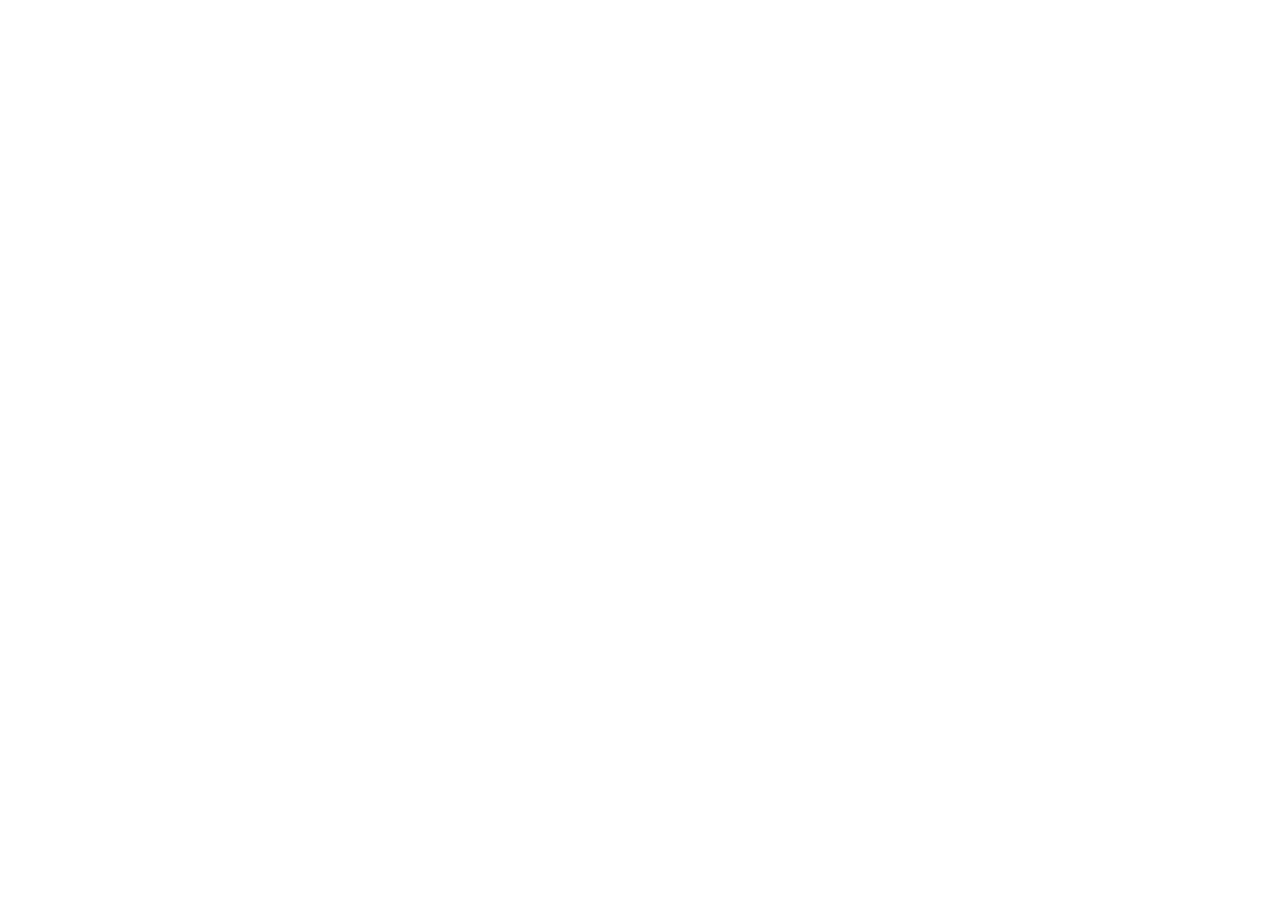
==== index.html @ febb48e0 "se crea estructura base, se agrega paginas y carpeta de estilos css" ====
<!DOCTYPE html>
<html lang="es_AR">
<head>
  <meta name="author" content="Diego A. Zelarayán" />
  <meta name="description" content="" />
  <meta name="keywords" content="" />
  <meta charset="UTF-8">
  <meta name="viewport" content="width=device-width, initial-scale=1.0">
  <title>Pagina Principal</title>
  <link rel="shortcut icon" href="favicon.ico" type="image/x-icon">
  <link href="https://cdn.jsdelivr.net/npm/bootstrap@5.3.3/dist/css/bootstrap.min.css" rel="stylesheet" integrity="sha384-QWTKZyjpPEjISv5WaRU9OFeRpok6YctnYmDr5pNlyT2bRjXh0JMhjY6hW+ALEwIH" crossorigin="anonymous">
<link rel="stylesheet" href="./css/estilos.css">
</head>
<body>
  <header>



  </header>


  <main>




  </main>


  
  
  
  <footer>





  </footer>
  





<script src="https://cdn.jsdelivr.net/npm/bootstrap@5.3.3/dist/js/bootstrap.bundle.min.js" integrity="sha384-YvpcrYf0tY3lHB60NNkmXc5s9fDVZLESaAA55NDzOxhy9GkcIdslK1eN7N6jIeHz" crossorigin="anonymous"></script>
</body>
</html>
---- css/estilos.css ----
*{ margin: 0; padding: 0; border box-sizing: border: ;}
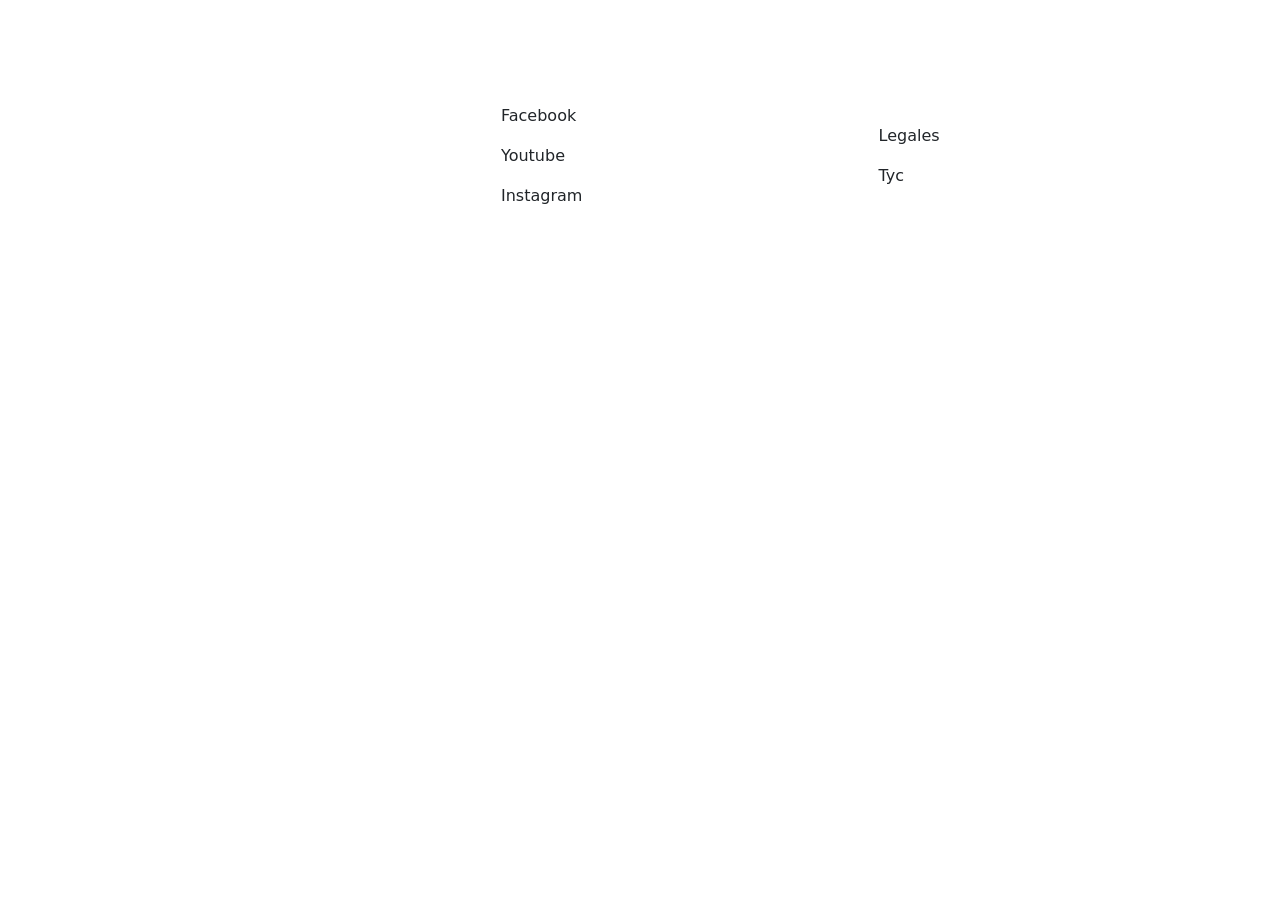
==== commit 1bd075cd: "se agrega footer" ====
--- a/index.html
+++ b/index.html
@@ -31,13 +31,27 @@
   
   
   <footer>
-
-
-
-
-
-  </footer>
-  
+      <div class="container-fluid p-5 mt-5 bg-propio">
+        <div class="row justify-content-evenly align-items-center">
+          <div class="propio col-12 col-lg-3">
+            <img src="./img/logo.png" alt="" />
+          </div>
+          <div class="col-12 col-lg-3">
+            <ul class="navbar-nav">
+              <li><a class="nav-link" href="">Facebook</a></li>
+              <li><a class="nav-link" href="">Youtube</a></li>
+              <li><a class="nav-link" href="">Instagram</a></li>
+            </ul>
+          </div>
+          <div class="col-12 col-lg-3">
+            <ul class="navbar-nav">
+              <li><a class="nav-link" href="">Legales</a></li>
+              <li><a class="nav-link" href="">Tyc</a></li>
+            </ul>
+          </div>
+        </div>
+      </div>
+    </footer>
 
 
 
--- a/css/estilos.css
+++ b/css/estilos.css
@@ -1 +1 @@
-*{ margin: 0; padding: 0; border box-sizing: border: ;}
+*{ margin: 0; padding: 0; border box-sizing: border;}
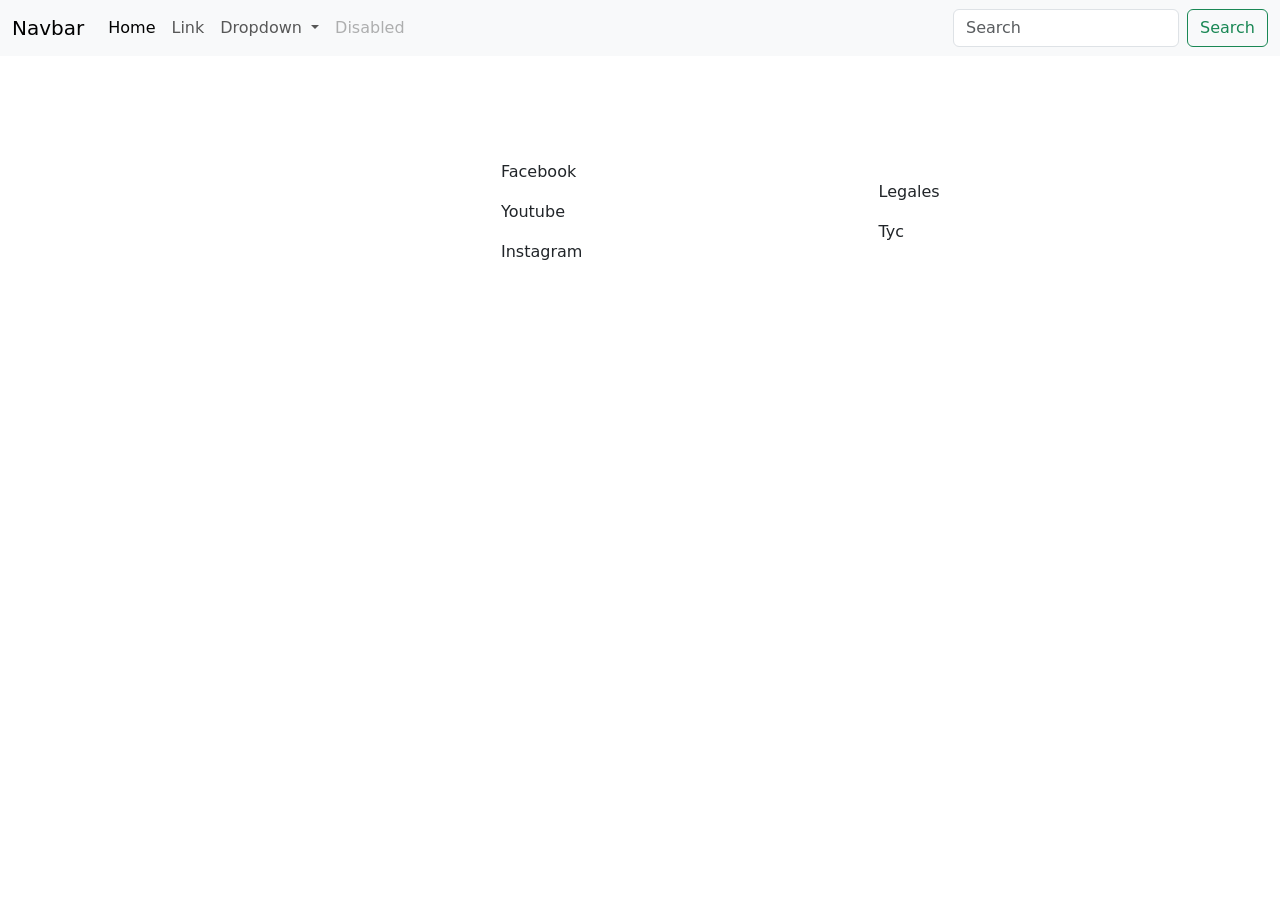
==== commit 14dd0204: "se agrega navbar" ====
--- a/index.html
+++ b/index.html
@@ -13,6 +13,46 @@
 </head>
 <body>
   <header>
+<nav class="navbar navbar-expand-lg bg-body-tertiary">
+  <div class="container-fluid">
+    <a class="navbar-brand" href="#">Navbar</a>
+    <button class="navbar-toggler" type="button" data-bs-toggle="collapse" data-bs-target="#navbarSupportedContent" aria-controls="navbarSupportedContent" aria-expanded="false" aria-label="Toggle navigation">
+      <span class="navbar-toggler-icon"></span>
+    </button>
+    <div class="collapse navbar-collapse" id="navbarSupportedContent">
+      <ul class="navbar-nav me-auto mb-2 mb-lg-0">
+        <li class="nav-item">
+          <a class="nav-link active" aria-current="page" href="#">Home</a>
+        </li>
+        <li class="nav-item">
+          <a class="nav-link" href="#">Link</a>
+        </li>
+        <li class="nav-item dropdown">
+          <a class="nav-link dropdown-toggle" href="#" role="button" data-bs-toggle="dropdown" aria-expanded="false">
+            Dropdown
+          </a>
+          <ul class="dropdown-menu">
+            <li><a class="dropdown-item" href="#">Action</a></li>
+            <li><a class="dropdown-item" href="#">Another action</a></li>
+            <li><hr class="dropdown-divider"></li>
+            <li><a class="dropdown-item" href="#">Something else here</a></li>
+          </ul>
+        </li>
+        <li class="nav-item">
+          <a class="nav-link disabled" aria-disabled="true">Disabled</a>
+        </li>
+      </ul>
+      <form class="d-flex" role="search">
+        <input class="form-control me-2" type="search" placeholder="Search" aria-label="Search">
+        <button class="btn btn-outline-success" type="submit">Search</button>
+      </form>
+    </div>
+  </div>
+</nav>
+
+
+
+
 
 
 
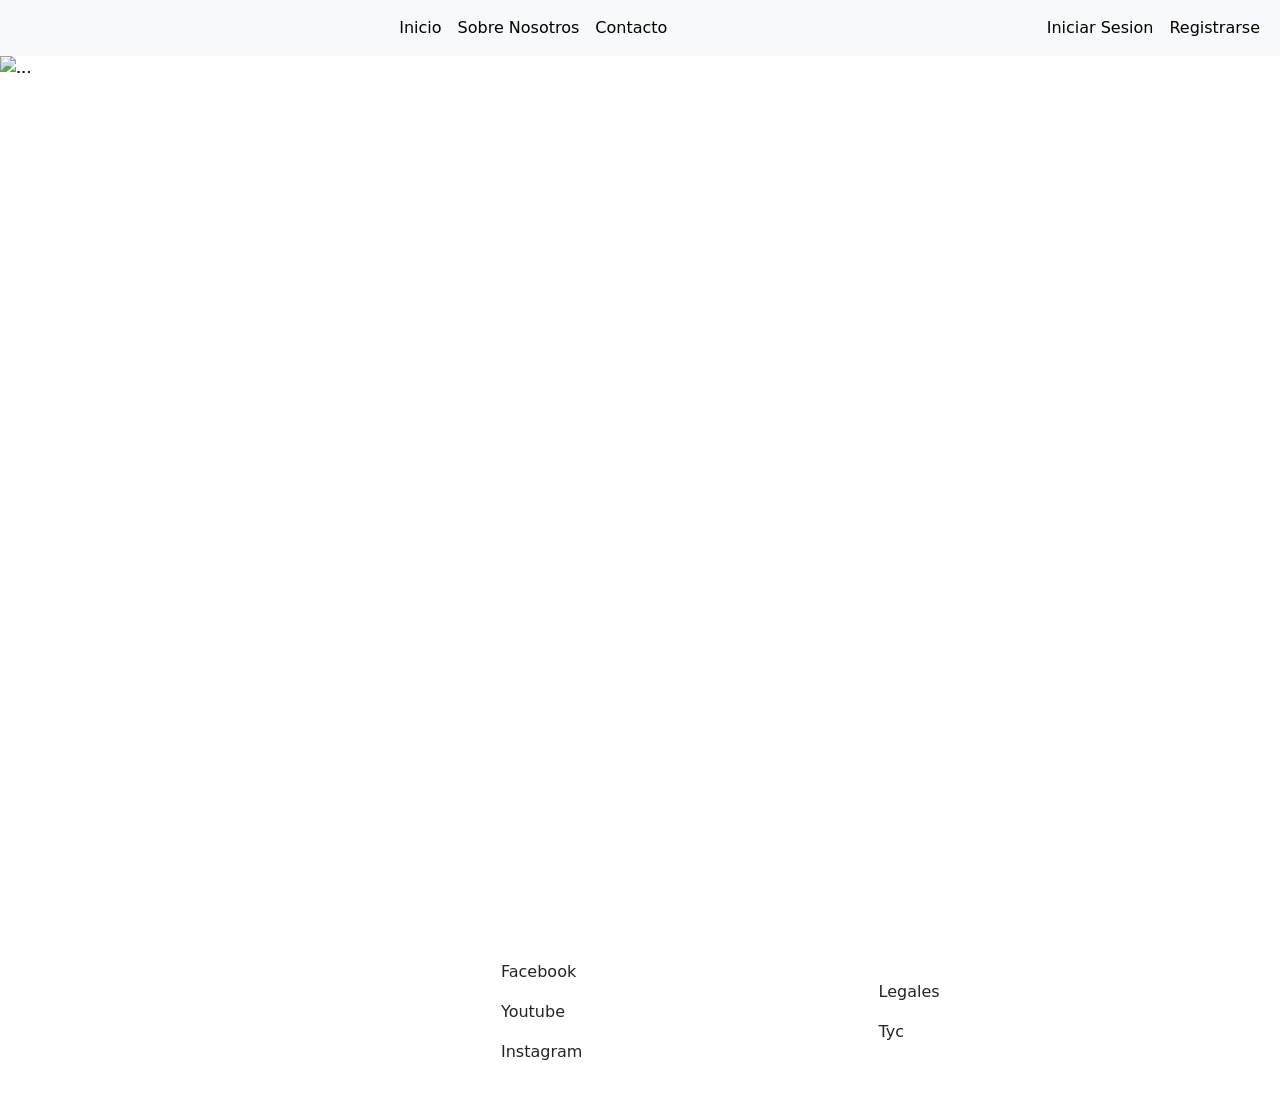
==== commit 19f30a9a: "se agrega carousel" ====
--- a/index.html
+++ b/index.html
@@ -15,40 +15,87 @@
   <header>
 <nav class="navbar navbar-expand-lg bg-body-tertiary">
   <div class="container-fluid">
-    <a class="navbar-brand" href="#">Navbar</a>
-    <button class="navbar-toggler" type="button" data-bs-toggle="collapse" data-bs-target="#navbarSupportedContent" aria-controls="navbarSupportedContent" aria-expanded="false" aria-label="Toggle navigation">
-      <span class="navbar-toggler-icon"></span>
-    </button>
-    <div class="collapse navbar-collapse" id="navbarSupportedContent">
-      <ul class="navbar-nav me-auto mb-2 mb-lg-0">
-        <li class="nav-item">
-          <a class="nav-link active" aria-current="page" href="#">Home</a>
-        </li>
-        <li class="nav-item">
-          <a class="nav-link" href="#">Link</a>
-        </li>
-        <li class="nav-item dropdown">
-          <a class="nav-link dropdown-toggle" href="#" role="button" data-bs-toggle="dropdown" aria-expanded="false">
-            Dropdown
-          </a>
-          <ul class="dropdown-menu">
-            <li><a class="dropdown-item" href="#">Action</a></li>
-            <li><a class="dropdown-item" href="#">Another action</a></li>
-            <li><hr class="dropdown-divider"></li>
-            <li><a class="dropdown-item" href="#">Something else here</a></li>
-          </ul>
-        </li>
-        <li class="nav-item">
-          <a class="nav-link disabled" aria-disabled="true">Disabled</a>
-        </li>
-      </ul>
-      <form class="d-flex" role="search">
-        <input class="form-control me-2" type="search" placeholder="Search" aria-label="Search">
-        <button class="btn btn-outline-success" type="submit">Search</button>
-      </form>
+    <a class="navbar-brand" href=""> <img src="https://www.pikpng.com/pngl/b/513-5138923_sports-car-logo-auto-racing-imagenes-de-carros.png" alt=""></a>
+    <button
+            class="navbar-toggler"
+            type="button"
+            data-bs-toggle="collapse"
+            data-bs-target="#navbarSupportedContent"
+            aria-controls="navbarSupportedContent"
+            aria-expanded="false"
+            aria-label="Toggle navigation"
+          >
+            <span class="navbar-toggler-icon"></span>
+          </button>
+          <div class="collapse navbar-collapse" id="navbarSupportedContent">
+            <ul class="navbar-nav ms-auto mb-2 mb-lg-0">
+              <li class="nav-item">
+                <a class="nav-link active" aria-current="page" href="./index.html"
+                  >Inicio</a
+                >
+              </li>
+              <li class="nav-item">
+                <a class="nav-link active" aria-current="page" href="./paginas/sobre-nosotros.html"
+                  >Sobre Nosotros</a
+                >
+              </li>
+              <li class="nav-item">
+                <a class="nav-link active" aria-current="page" href="./paginas/contacto.html"
+                  >Contacto</a
+                >
+              </li>
+            </ul>
+
+            <ul class="navbar-nav ms-auto mb-2 mb-lg-0">
+              <li class="nav-item">
+                <a class="nav-link active" aria-current="page" href="#"
+                  >Iniciar Sesion</a
+                >
+              </li>
+              <li class="nav-item">
+                <a class="nav-link active" aria-current="page" href="#"
+                  >Registrarse</a
+                >
+              </li>
+            </ul>
+          </div>
+        </div>
+      </nav>
+<div id="carouselExampleIndicators" class="carousel slide">
+  <div class="carousel-indicators">
+    <button type="button" data-bs-target="#carouselExampleIndicators" data-bs-slide-to="0" class="active" aria-current="true" aria-label="Slide 1"></button>
+    <button type="button" data-bs-target="#carouselExampleIndicators" data-bs-slide-to="1" aria-label="Slide 2"></button>
+    <button type="button" data-bs-target="#carouselExampleIndicators" data-bs-slide-to="2" aria-label="Slide 3"></button>
+    <button type="button" data-bs-target="#carouselExampleIndicators" data-bs-slide-to="3" aria-label="Slide 4"></button>
+    <button type="button" data-bs-target="#carouselExampleIndicators" data-bs-slide-to="4" aria-label="Slide 5"></button>
+
+  </div>
+  <div class="carousel-inner">
+    <div class="carousel-item active">
+      <img src="https://cdn.buttercms.com/RxWXHGZeQqydDoicFmzk" class="d-block w-100" alt="...">
+    </div>
+    <div class="carousel-item">
+      <img src="https://siempreauto.com/wp-content/uploads/sites/9/2021/01/transformers-1210585_1280.jpg?quality=80&strip=all&w=1200&h=800&crop=1" class="d-block w-100" alt="...">
+    </div>
+    <div class="carousel-item">
+      <img src="https://st1.uvnimg.com/0d/b5/2d60531c4d969b7f7aa0651f397f/crop-r8-coupe-sport-edition-005.jpg" class="d-block w-100" alt="...">
+    </div>
+    <div class="carousel-item active">
+      <img src="https://cdn.buttercms.com/avKprw8TRwaYFzQ2hxZK" class="d-block w-100" alt="...">
+    </div>
+    <div class="carousel-item active">
+      <img src="https://media.gq.com.mx/photos/5be9e093ba170c08b7cfd91c/16:9/w_1920,c_limit/autos_deportivos_2017_4288.jpg" class="d-block w-100" alt="...">
     </div>
   </div>
-</nav>
+  <button class="carousel-control-prev" type="button" data-bs-target="#carouselExampleIndicators" data-bs-slide="prev">
+    <span class="carousel-control-prev-icon" aria-hidden="true"></span>
+    <span class="visually-hidden">Previous</span>
+  </button>
+  <button class="carousel-control-next" type="button" data-bs-target="#carouselExampleIndicators" data-bs-slide="next">
+    <span class="carousel-control-next-icon" aria-hidden="true"></span>
+    <span class="visually-hidden">Next</span>
+  </button>
+</div>
 
 
 
@@ -74,7 +121,7 @@
       <div class="container-fluid p-5 mt-5 bg-propio">
         <div class="row justify-content-evenly align-items-center">
           <div class="propio col-12 col-lg-3">
-            <img src="./img/logo.png" alt="" />
+            <img src="" alt="" />
           </div>
           <div class="col-12 col-lg-3">
             <ul class="navbar-nav">
--- a/css/estilos.css
+++ b/css/estilos.css
@@ -1 +1,5 @@
 *{ margin: 0; padding: 0; border box-sizing: border;}
+
+.navbar-brand img{ width: 120px;}
+
+.carousel img{ height: 800px; object-fit: cover;}
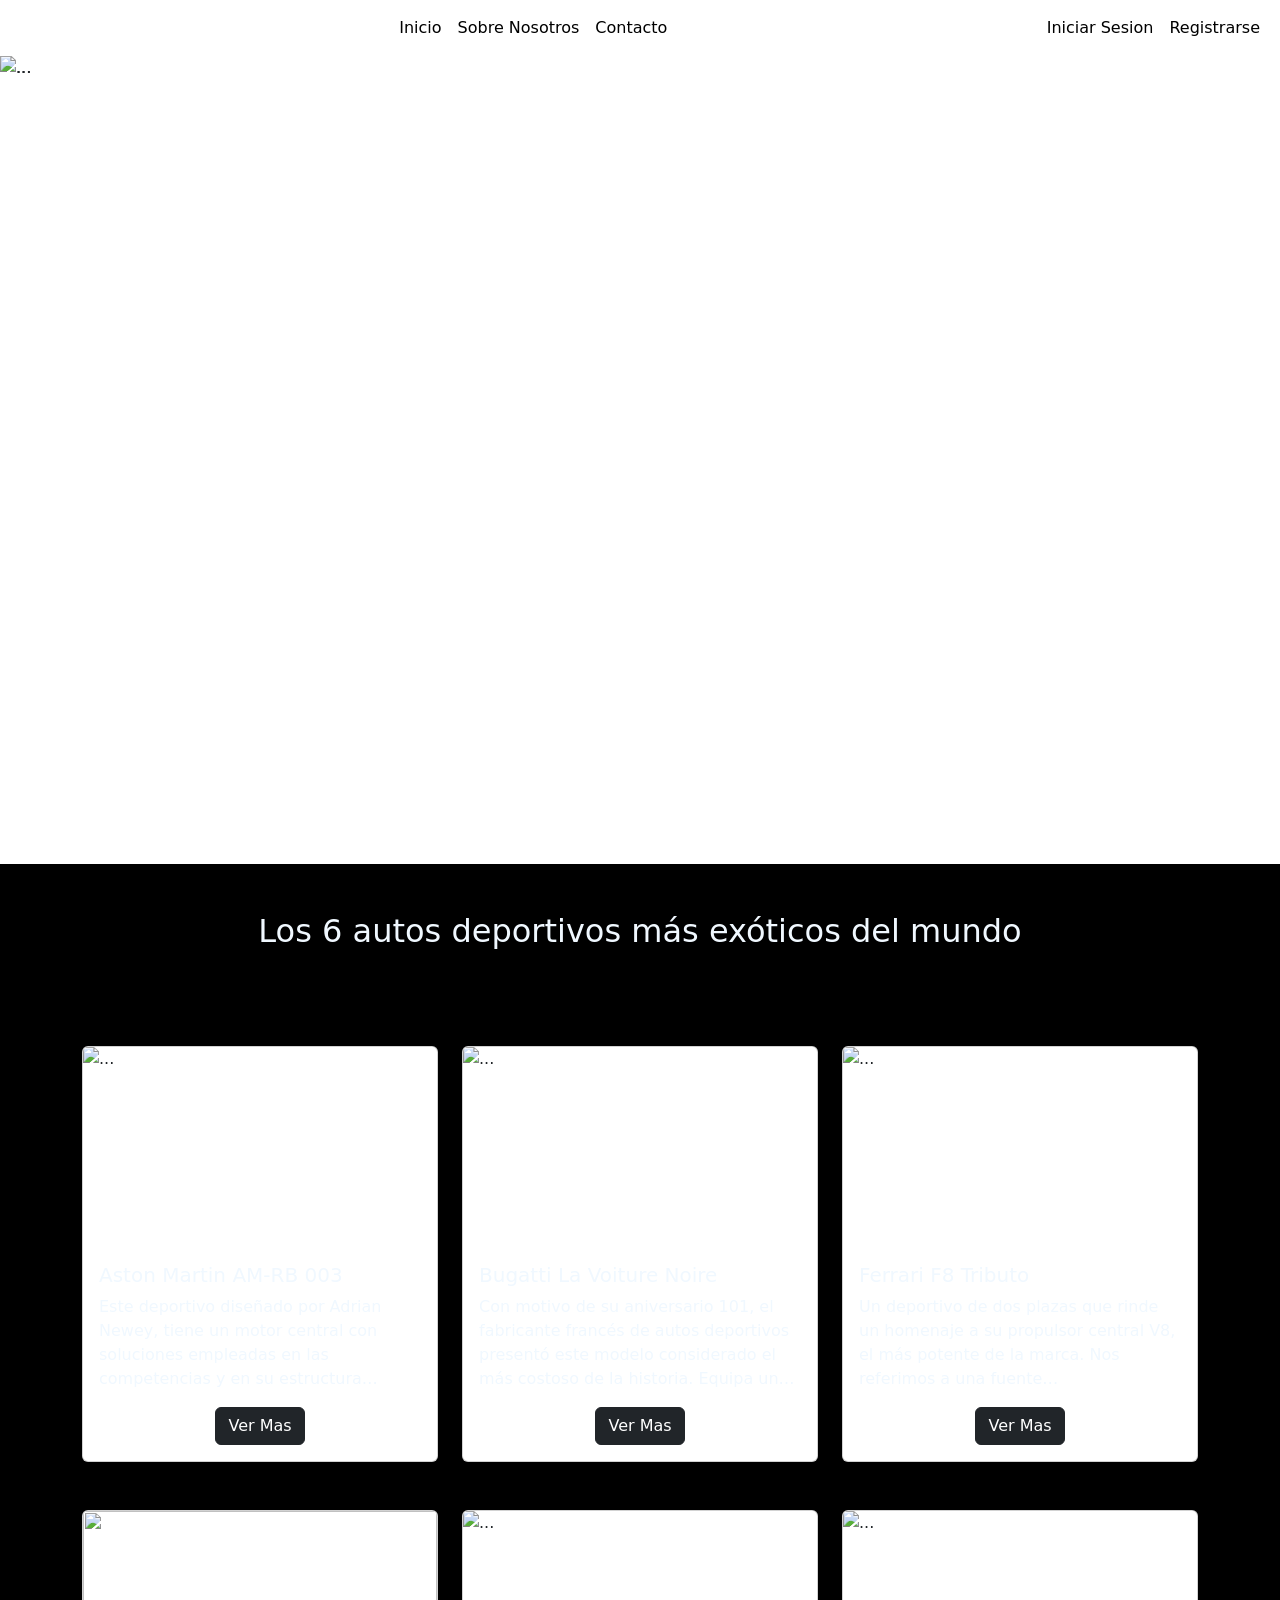
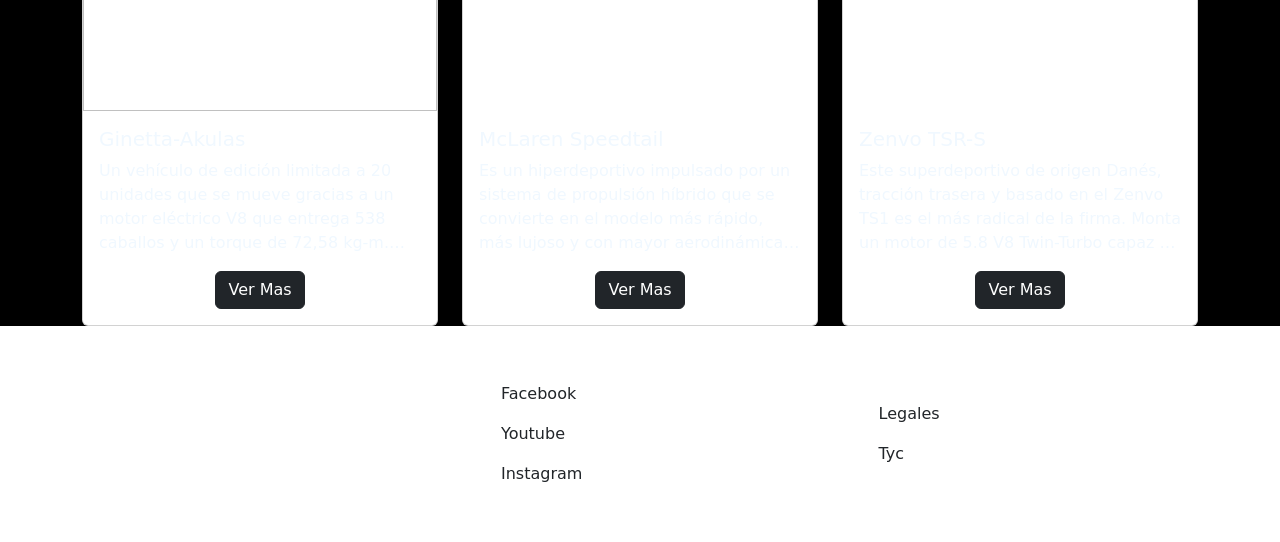
==== commit 959f87d8: "se guardan cambios de estilo de letras" ====
--- a/index.html
+++ b/index.html
@@ -1,22 +1,31 @@
 <!DOCTYPE html>
 <html lang="es_AR">
-<head>
-  <meta name="author" content="Diego A. Zelarayán" />
-  <meta name="description" content="" />
-  <meta name="keywords" content="" />
-  <meta charset="UTF-8">
-  <meta name="viewport" content="width=device-width, initial-scale=1.0">
-  <title>Pagina Principal</title>
-  <link rel="shortcut icon" href="favicon.ico" type="image/x-icon">
-  <link href="https://cdn.jsdelivr.net/npm/bootstrap@5.3.3/dist/css/bootstrap.min.css" rel="stylesheet" integrity="sha384-QWTKZyjpPEjISv5WaRU9OFeRpok6YctnYmDr5pNlyT2bRjXh0JMhjY6hW+ALEwIH" crossorigin="anonymous">
-<link rel="stylesheet" href="./css/estilos.css">
-</head>
-<body>
-  <header>
-<nav class="navbar navbar-expand-lg bg-body-tertiary">
-  <div class="container-fluid">
-    <a class="navbar-brand" href=""> <img src="https://www.pikpng.com/pngl/b/513-5138923_sports-car-logo-auto-racing-imagenes-de-carros.png" alt=""></a>
-    <button
+  <head>
+    <meta name="author" content="Diego A. Zelarayán" />
+    <meta name="description" content="" />
+    <meta name="keywords" content="" />
+    <meta charset="UTF-8" />
+    <meta name="viewport" content="width=device-width, initial-scale=1.0" />
+    <title>Pagina Principal</title>
+    <link rel="shortcut icon" href="favicon.ico" type="image/x-icon" />
+    <link
+      href="https://cdn.jsdelivr.net/npm/bootstrap@5.3.3/dist/css/bootstrap.min.css"
+      rel="stylesheet"
+      integrity="sha384-QWTKZyjpPEjISv5WaRU9OFeRpok6YctnYmDr5pNlyT2bRjXh0JMhjY6hW+ALEwIH"
+      crossorigin="anonymous"
+    />
+    <link rel="stylesheet" href="./css/estilos.css" />
+  </head>
+  <body>
+    <header>
+      <nav class="navbar navbar-expand-lg">
+        <div class="container-fluid">
+          <a class="navbar-brand" href="">
+            <img
+              src="https://1000marcas.net/wp-content/uploads/2020/10/Microcar-logo.png"
+              alt=""
+          /></a>
+          <button
             class="navbar-toggler"
             type="button"
             data-bs-toggle="collapse"
@@ -30,17 +39,26 @@
           <div class="collapse navbar-collapse" id="navbarSupportedContent">
             <ul class="navbar-nav ms-auto mb-2 mb-lg-0">
               <li class="nav-item">
-                <a class="nav-link active" aria-current="page" href="./index.html"
+                <a
+                  class="nav-link active"
+                  aria-current="page"
+                  href="./index.html"
                   >Inicio</a
                 >
               </li>
               <li class="nav-item">
-                <a class="nav-link active" aria-current="page" href="./paginas/sobre-nosotros.html"
+                <a
+                  class="nav-link active"
+                  aria-current="page"
+                  href="./paginas/sobre-nosotros.html"
                   >Sobre Nosotros</a
                 >
               </li>
               <li class="nav-item">
-                <a class="nav-link active" aria-current="page" href="./paginas/contacto.html"
+                <a
+                  class="nav-link active"
+                  aria-current="page"
+                  href="./paginas/contacto.html"
                   >Contacto</a
                 >
               </li>
@@ -61,67 +79,249 @@
           </div>
         </div>
       </nav>
-<div id="carouselExampleIndicators" class="carousel slide">
-  <div class="carousel-indicators">
-    <button type="button" data-bs-target="#carouselExampleIndicators" data-bs-slide-to="0" class="active" aria-current="true" aria-label="Slide 1"></button>
-    <button type="button" data-bs-target="#carouselExampleIndicators" data-bs-slide-to="1" aria-label="Slide 2"></button>
-    <button type="button" data-bs-target="#carouselExampleIndicators" data-bs-slide-to="2" aria-label="Slide 3"></button>
-    <button type="button" data-bs-target="#carouselExampleIndicators" data-bs-slide-to="3" aria-label="Slide 4"></button>
-    <button type="button" data-bs-target="#carouselExampleIndicators" data-bs-slide-to="4" aria-label="Slide 5"></button>
+      <div id="carouselExampleIndicators" class="carousel slide">
+        <div class="carousel-indicators">
+          <button
+            type="button"
+            data-bs-target="#carouselExampleIndicators"
+            data-bs-slide-to="0"
+            class="active"
+            aria-current="true"
+            aria-label="Slide 1"
+          ></button>
+          <button
+            type="button"
+            data-bs-target="#carouselExampleIndicators"
+            data-bs-slide-to="1"
+            aria-label="Slide 2"
+          ></button>
+          <button
+            type="button"
+            data-bs-target="#carouselExampleIndicators"
+            data-bs-slide-to="2"
+            aria-label="Slide 3"
+          ></button>
+          <button
+            type="button"
+            data-bs-target="#carouselExampleIndicators"
+            data-bs-slide-to="3"
+            aria-label="Slide 4"
+          ></button>
+          <button
+            type="button"
+            data-bs-target="#carouselExampleIndicators"
+            data-bs-slide-to="4"
+            aria-label="Slide 5"
+          ></button>
+        </div>
+        <div class="carousel-inner">
+          <div class="carousel-item active">
+            <img
+              src="https://cdn.buttercms.com/RxWXHGZeQqydDoicFmzk"
+              class="d-block w-100"
+              alt="..."
+            />
+          </div>
+          <div class="carousel-item">
+            <img
+              src="https://siempreauto.com/wp-content/uploads/sites/9/2021/01/transformers-1210585_1280.jpg?quality=80&strip=all&w=1200&h=800&crop=1"
+              class="d-block w-100"
+              alt="..."
+            />
+          </div>
+          <div class="carousel-item">
+            <img
+              src="https://st1.uvnimg.com/0d/b5/2d60531c4d969b7f7aa0651f397f/crop-r8-coupe-sport-edition-005.jpg"
+              class="d-block w-100"
+              alt="..."
+            />
+          </div>
+          <div class="carousel-item active">
+            <img
+              src="https://cdn.buttercms.com/avKprw8TRwaYFzQ2hxZK"
+              class="d-block w-100"
+              alt="..."
+            />
+          </div>
+          <div class="carousel-item active">
+            <img
+              src="https://media.gq.com.mx/photos/5be9e093ba170c08b7cfd91c/16:9/w_1920,c_limit/autos_deportivos_2017_4288.jpg"
+              class="d-block w-100"
+              alt="..."
+            />
+          </div>
+        </div>
+        <button
+          class="carousel-control-prev"
+          type="button"
+          data-bs-target="#carouselExampleIndicators"
+          data-bs-slide="prev"
+        >
+          <span class="carousel-control-prev-icon" aria-hidden="true"></span>
+          <span class="visually-hidden">Previous</span>
+        </button>
+        <button
+          class="carousel-control-next"
+          type="button"
+          data-bs-target="#carouselExampleIndicators"
+          data-bs-slide="next"
+        >
+          <span class="carousel-control-next-icon" aria-hidden="true"></span>
+          <span class="visually-hidden">Next</span>
+        </button>
+      </div>
+    </header>
 
-  </div>
-  <div class="carousel-inner">
-    <div class="carousel-item active">
-      <img src="https://cdn.buttercms.com/RxWXHGZeQqydDoicFmzk" class="d-block w-100" alt="...">
-    </div>
-    <div class="carousel-item">
-      <img src="https://siempreauto.com/wp-content/uploads/sites/9/2021/01/transformers-1210585_1280.jpg?quality=80&strip=all&w=1200&h=800&crop=1" class="d-block w-100" alt="...">
-    </div>
-    <div class="carousel-item">
-      <img src="https://st1.uvnimg.com/0d/b5/2d60531c4d969b7f7aa0651f397f/crop-r8-coupe-sport-edition-005.jpg" class="d-block w-100" alt="...">
-    </div>
-    <div class="carousel-item active">
-      <img src="https://cdn.buttercms.com/avKprw8TRwaYFzQ2hxZK" class="d-block w-100" alt="...">
-    </div>
-    <div class="carousel-item active">
-      <img src="https://media.gq.com.mx/photos/5be9e093ba170c08b7cfd91c/16:9/w_1920,c_limit/autos_deportivos_2017_4288.jpg" class="d-block w-100" alt="...">
-    </div>
-  </div>
-  <button class="carousel-control-prev" type="button" data-bs-target="#carouselExampleIndicators" data-bs-slide="prev">
-    <span class="carousel-control-prev-icon" aria-hidden="true"></span>
-    <span class="visually-hidden">Previous</span>
-  </button>
-  <button class="carousel-control-next" type="button" data-bs-target="#carouselExampleIndicators" data-bs-slide="next">
-    <span class="carousel-control-next-icon" aria-hidden="true"></span>
-    <span class="visually-hidden">Next</span>
-  </button>
-</div>
+    <main class="bg-propio">
+      <h2 class="p-5 text-center mt-2 card-title">
+        Los 6 autos deportivos más exóticos del mundo
+      </h2>
+      <div class="container">
+        <div class="row">
+          <div class="col-12 col-md-6 col-lg-4 mt-5">
+            <div class="card">
+              <img
+                src="https://i.ibb.co/y5CjMtK/1.jpg"
+                class="card-img-top"
+                alt="..."
+              />
+              <div class="card-body">
+                <h5 class="card-title">Aston Martin AM-RB 003</h5>
+                <p class="card-text">
+                  Este deportivo diseñado por Adrian Newey, tiene un motor
+                  central con soluciones empleadas en las competencias y en su
+                  estructura incluye tecnología aeroespacial FlexFoil, validada
+                  por la NASA. Esta ‘bestia’ entrega 1.176 caballos de potencia
+                  y 900 Nm, a partir de un sistema de propulsión híbrido.
+                </p>
+                <div class="text-center">
+                  <a href="#" class="btn btn-dark">Ver Mas</a>
+                </div>
+              </div>
+            </div>
+          </div>
 
-
-
-
-
-
-
-  </header>
-
-
-  <main>
-
-
-
-
-  </main>
-
-
-  
-  
-  
-  <footer>
-      <div class="container-fluid p-5 mt-5 bg-propio">
+          <div class="col-12 col-md-6 col-lg-4 mt-5">
+            <div class="card">
+              <img
+                src="https://i.ibb.co/q01c1MY/3.jpg"
+                class="card-img-top"
+                alt="..."
+              />
+              <div class="card-body">
+                <h5 class="card-title">Bugatti La Voiture Noire</h5>
+                <p class="card-text">
+                  Con motivo de su aniversario 101, el fabricante francés de
+                  autos deportivos presentó este modelo considerado el más
+                  costoso de la historia. Equipa un motor de 16 cilindros, 8
+                  litros y 1.500 caballos de potencia. Solo costará cerca de
+                  12,5 millones de dólares.
+                </p>
+                <div class="text-center">
+                  <a href="#" class="btn btn-dark">Ver Mas</a>
+                </div>
+              </div>
+            </div>
+          </div>
+          <div class="col-12 col-md-6 col-lg-4 mt-5">
+            <div class="card">
+              <img
+                src="https://i.ibb.co/N2F02YS/4.jpg"
+                class="card-img-top"
+                alt="..."
+              />
+              <div class="card-body">
+                <h5 class="card-title">Ferrari F8 Tributo</h5>
+                <p class="card-text">
+                  Un deportivo de dos plazas que rinde un homenaje a su
+                  propulsor central V8, el más potente de la marca. Nos
+                  referimos a una fuente sobrealimentada de 3,9 litros con 720
+                  caballos de potencia. Será el modelo que reemplace al Ferrari
+                  488 GTB.
+                </p>
+                <div class="text-center">
+                  <a href="#" class="btn btn-dark">Ver Mas</a>
+                </div>
+              </div>
+            </div>
+          </div>
+          <div class="col-12 col-md-6 col-lg-4 mt-5">
+            <div class="card">
+              <img
+                src="https://i.ibb.co/LZQwr10/5.jpg"
+                class="card-img-top"
+                alt=""
+              />
+              <div class="card-body">
+                <h5 class="card-title">Ginetta-Akulas</h5>
+                <p class="card-text">
+                  Un vehículo de edición limitada a 20 unidades que se mueve
+                  gracias a un motor eléctrico V8 que entrega 538 caballos y un
+                  torque de 72,58 kg-m. Tendrá un valor por debajo del medio
+                  millón de dólares y su nombre Akula, traduce en ruso tiburón.
+                </p>
+                <div class="text-center">
+                  <a href="#" class="btn btn-dark">Ver Mas</a>
+                </div>
+              </div>
+            </div>
+          </div>
+          <div class="col-12 col-md-6 col-lg-4 mt-5">
+            <div class="card">
+              <img
+                src="https://i.ibb.co/cthSLDx/6.jpg"
+                class="card-img-top"
+                alt="..."
+              />
+              <div class="card-body">
+                <h5 class="card-title">McLaren Speedtail</h5>
+                <p class="card-text">
+                  Es un hiperdeportivo impulsado por un sistema de propulsión
+                  híbrido que se convierte en el modelo más rápido, más lujoso y
+                  con mayor aerodinámica hasta ahora construido por la firma.
+                  Tiene un habitáculo de tres plazas (piloto en posición
+                  central) con 1.050 caballos que le permite una velocidad de
+                  400 km/h.
+                </p>
+                <div class="text-center">
+                  <a href="#" class="btn btn-dark">Ver Mas</a>
+                </div>
+              </div>
+            </div>
+          </div>
+          <div class="col-12 col-md-6 col-lg-4 mt-5">
+            <div class="card">
+              <img
+                src="https://i.ibb.co/W3CgPp3/8.jpg"
+                class="card-img-top"
+                alt="..."
+              />
+              <div class="card-body">
+                <h5 class="card-title">Zenvo TSR-S</h5>
+                <p class="card-text">
+                  Este superdeportivo de origen Danés, tracción trasera y basado
+                  en el Zenvo TS1 es el más radical de la firma. Monta un motor
+                  de 5.8 V8 Twin-Turbo capaz de desarrollar 1.177 caballos y un
+                  torque de 1.100 Nm. Se acompaña de una transmisión automática
+                  de doble embrague de 7 velocidades.
+                </p>
+                <div class="text-center">
+                  <a href="#" class="btn btn-dark">Ver Mas</a>
+                </div>
+              </div>
+            </div>
+          </div>
+        </div>
+      </div>
+    </main>
+    <footer>
+      <div class="container-fluid p-5">
         <div class="row justify-content-evenly align-items-center">
           <div class="propio col-12 col-lg-3">
-            <img src="" alt="" />
+            <img
+              src="https://1000marcas.net/wp-content/uploads/2020/10/Microcar-logo.png"
+              alt=""
+            />
           </div>
           <div class="col-12 col-lg-3">
             <ul class="navbar-nav">
@@ -140,10 +340,10 @@
       </div>
     </footer>
 
-
-
-
-
-<script src="https://cdn.jsdelivr.net/npm/bootstrap@5.3.3/dist/js/bootstrap.bundle.min.js" integrity="sha384-YvpcrYf0tY3lHB60NNkmXc5s9fDVZLESaAA55NDzOxhy9GkcIdslK1eN7N6jIeHz" crossorigin="anonymous"></script>
-</body>
-</html>+    <script
+      src="https://cdn.jsdelivr.net/npm/bootstrap@5.3.3/dist/js/bootstrap.bundle.min.js"
+      integrity="sha384-YvpcrYf0tY3lHB60NNkmXc5s9fDVZLESaAA55NDzOxhy9GkcIdslK1eN7N6jIeHz"
+      crossorigin="anonymous"
+    ></script>
+  </body>
+</html>
--- a/css/estilos.css
+++ b/css/estilos.css
@@ -1,5 +1,21 @@
 *{ margin: 0; padding: 0; border box-sizing: border;}
 
-.navbar-brand img{ width: 120px;}
+.navbar-brand img{width: 200px;}
+
+.bg-propio{background-color: rgb(0, 0, 0);}
 
 .carousel img{ height: 800px; object-fit: cover;}
+
+.card img{ height: 200px; object-fit: cover;}
+
+.card-text{ display: -webkit-box;
+    -webkit-line-clamp: 4;
+    -webkit-box-orient: vertical;
+    overflow: auto;
+    text-overflow: ellipse;
+  color: aliceblue;}
+
+.card-title{color: aliceblue;}
+
+.card{background-image: url(https://png.pngtree.com/background/20230520/original/pngtree-abstract-black-background-picture-image_2679677.jpg);}
+.propio img{width: 350px;}
